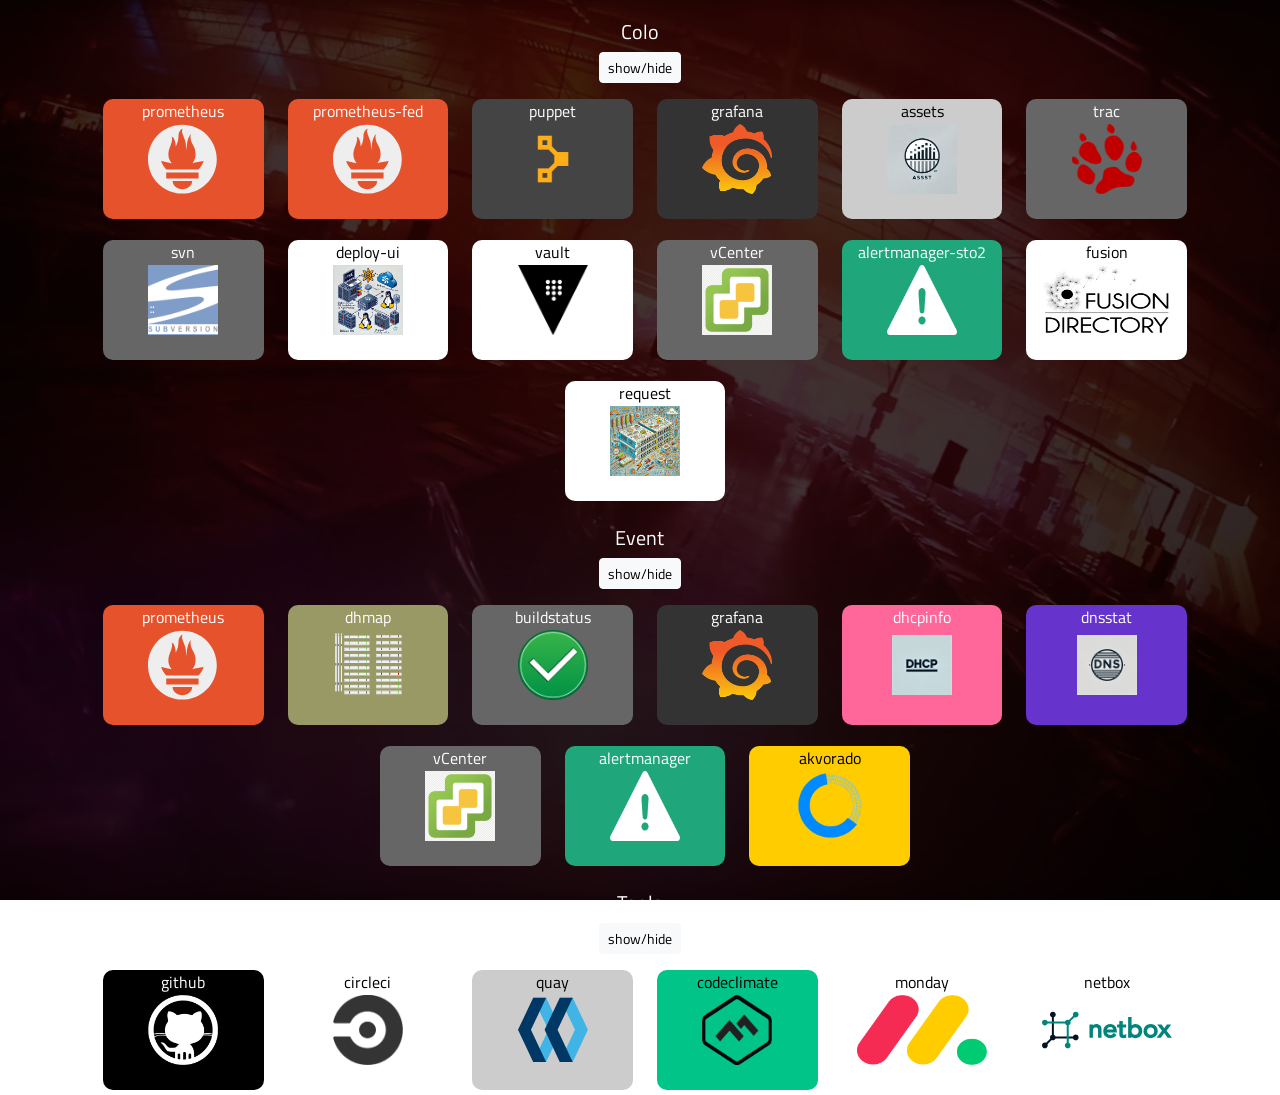
==== docs/index.html @ 163be908 "Change folder name to "docs"" ====
<!DOCTYPE html>
<html lang="en">
  <head>
    <meta charset="utf-8">
    <meta http-equiv="X-UA-Compatible" content="IE=edge">
    <meta name="viewport" content="width=device-width, initial-scale=1">

    <link rel="icon" type="image/x-icon" href="favicon.ico">

    <title>pURLtal</title>

    <!-- CSS -->
    <link href="static/css/bootstrap.min.css" rel="stylesheet">
    <link href="static/css/style.css" rel="stylesheet">

    <!-- Fonts -->
    <link href="https://fonts.googleapis.com/css?family=Titillium+Web" rel="stylesheet">

    <!-- Scripts -->
    <script src="static/js/jquery.min.js"></script>
    <script src="static/js/tether.min.js"></script>
    <script src="static/js/bootstrap.min.js"></script>
  </head>

  <body>

    <div id="portal-root"></div>

    <script>
      var data = {
        "Event": {
          "Monitoring": [
            { "name": "prometheus",    "link": "https://prometheus.event.dreamhack.se/graph" },
            { "name": "dhmap",         "link": "https://status.event.dreamhack.se/dhmap/dhmon.html" },
            { "name": "buildstatus",   "link": "https://status.event.dreamhack.se/webmon/buildstatus.html" },
            { "name": "grafana",       "link": "https://grafana.event.dreamhack.se" },
            { "name": "dhcpinfo",      "link": "https://dhcpinfo.event.dreamhack.se" },
            { "name": "dnsstat",       "link": "https://dnsstat.event.dreamhack.se" },
            { "name": "vCenter",       "link": "https://vc.event.dreamhack.se" },
            { "name": "alertmanager",  "link": "https://alertmanager.event.dreamhack.se" },
            { "name": "akvorado",       "link": "https://akvorado.event.dreamhack.se" }
          ]
        },
        "Colo": {
          "Monitoring": [
            { "name": "prometheus",        "link": "https://prom.tech.dreamhack.se" },
            { "name": "prometheus-fed",    "link": "https://prom-fed.tech.dreamhack.se" },
            { "name": "puppet",            "link": "https://puppetboard.tech.dreamhack.se" },
            { "name": "grafana",           "link": "https://grafana.tech.dreamhack.se" },
            { "name": "assets",            "link": "https://assets.tech.dreamhack.se" },
            { "name": "trac",              "link": "https://doc.tech.dreamhack.se/trac" },
            { "name": "svn",               "link": "https://doc.tech.dreamhack.se/svn" },
            { "name": "deploy-ui",         "link": "https://deploy-ui.tech.dreamhack.se" },
            { "name": "vault",             "link": "https://vault.tech.dreamhack.se" },
            { "name": "vCenter",           "link": "https://vc.tech.dreamhack.se" },
            { "name": "alertmanager-sto2", "link": "https://alert-sto2.tech.dreamhack.se" },
            { "name": "fusion",            "link": "https://fusion.tech.dreamhack.se" },
            { "name": "request",           "link": "https://request.tech.dreamhack.se/" }
          ]
        },
        "Tools": {
          "tools": [
            { "name": "github",      "link": "https://github.com/dhtech" },
            { "name": "circleci",    "link": "https://circleci.com/gh/dhtech" },
            { "name": "quay",        "link": "https://quay.io/organization/dhtech" },
            { "name": "codeclimate", "link": "https://codeclimate.com" },
            { "name": "monday",      "link": "https://eslfaceitgroup.monday.com/" },
            { "name": "netbox",      "link": "https://netbox.tech.dreamhack.se" }
          ]
        }
      };

      var localStorageKey = "app_state";

      var default_state = {};
      Object.keys(data).forEach(function(k) { default_state[k] = true; });

      var saved_state = localStorage.getItem(localStorageKey);
      var state = saved_state ? JSON.parse(saved_state) : default_state;

      function toggleCircle(circle, is_displayed) {
        if (is_displayed) {
          $('.' + circle).show();
          state[circle] = true;
        } else {
          $('.' + circle).hide();
          state[circle] = false;
        }
        localStorage.setItem(localStorageKey, JSON.stringify(state));
      }

      function buildPortal() {
        var root = $('#portal-root');
        var categories = Object.keys(data).sort();

        categories.forEach(function(kategori) {
          var subcategories = Object.keys(data[kategori]).sort();
          var links = [];
          subcategories.forEach(function(sub) {
            data[kategori][sub].forEach(function(lank) {
              links.push(lank);
            });
          });

          var hidden = state[kategori] === false;
          var linkHtml = links.map(function(lank) {
            return '<div id="menu" class="' + kategori + ' col-sm-2"' + (hidden ? ' style="display:none"' : '') + '>' +
              '<a class="' + lank.name + '" href="' + lank.link + '" alt="' + lank.name + '">' + lank.name + '</a>' +
              '</div>';
          }).join('');

          var section =
            '<div class="row">' +
              '<div class="container portal-container">' +
                '<h3 class="portal-kategori text-center">' + kategori + '</h3>' +
                '<center><button type="button" class="btn btn-sm btn-light" data-circle="' + kategori + '">show/hide</button></center>' +
                '<div class="row justify-content-center">' + linkHtml + '</div>' +
              '</div>' +
            '</div>';

          root.append(section);
        });
      }

      $(function() {
        buildPortal();

        $('.btn').on('click', function() {
          var circle = $(this).attr('data-circle');
          toggleCircle(circle, !state[circle]);
        });
      });
    </script>

  </body>
</html>
---- docs/static/css/style.css ----
body{
  font-family: 'Titillium Web', sans-serif;
  background: url("../img/background.png") no-repeat center center fixed;
  background-size: cover;
  color: #fff;
  overflow-y:  scroll;
  overflow-x: hidden;
}

.portal-kategori {
    font-size: 20px;
    padding-top: 20px;
}

.portal-container {
  width: 85%;
}

#menu {
  float: left;
  margin-top: 1%;
}

#menu a {
  float: left;
  border-radius: 10px;
  display: block;
  color: #fff;
  text-decoration: none;
  text-align:center;
  width:100%;
  margin:5px;
  -webkit-box-sizing: border-box; /* Safari/Chrome, other WebKit */
  -moz-box-sizing: border-box;    /* Firefox, other Gecko */
  box-sizing: border-box;         /* Opera/IE 8+ */
  height: 120px;
  min-width: 100%;
  background-color: #666;
}
#menu .grafana{
  background: #333 url('../img/grafana-logo-15BA0AFA8A-seeklogo.com.png') no-repeat center center;
  background-size: 70px 70px;
}
#menu .prometheus{
  background: #e6522c url('../img/prometheus_logo_grey.svg') no-repeat center center;
  background-size: 70px 70px;
}
#menu .prometheus-fed{
  background: #e6522c url('../img/prometheus_logo_grey.svg') no-repeat center center;
  background-size: 70px 70px;
}
#menu .alertmanager{
  background: #1fa67a url('../img/alertmanager.png') no-repeat center center;
  background-size: 70px 70px;
}
#menu .alertmanager-sto2{
  background: #1fa67a url('../img/alertmanager.png') no-repeat center center;
  background-size: 70px 70px;
}
#menu a.dhmap {
  background: #999966 url('../img/dhmap.png') no-repeat center center;
  background-size: 70px 70px;
}
#menu a.trac {
  background: #666 url('../img/trac-2-logo-png-transparent.png') no-repeat center center;
  background-size: 70px 70px;
}
#menu a.svn {
  background: #666 url('../img/subversion.png') no-repeat center center;
  background-size: 70px 70px;
}
#menu a.buildstatus {
  background: #666 url('../img/green-checkmark.png') no-repeat center center;
  background-size: 70px 70px;
}
#menu a.dhcpinfo{
  background: #f69 url('../img/dhcp.png') no-repeat center center;
  background-size: 60px 60px;
}
#menu a.puppet{
  background: #444 url('../img/puppet-4309c63760.png') no-repeat center center;
  background-size: 90px 90px;
}
#menu a.dnsstat{
  background: #63c url('../img/dns.png') no-repeat center center;
  background-size: 60px 60px;
}
#menu a.akvorado{
  background: #fc0 url('../img/akvorado.png') no-repeat center center;
  background-size: 70px 70px;
  color: #000;
}
#menu a.assets{
  background: #ccc url('../img/assets.png') no-repeat center center;
  background-size: 70px 70px;
  color: #000;
}
#menu a.github{
  background: #000 url('../img/github.png') no-repeat center center;
  background-size: 70px 70px;
  color: #fff;
}
#menu a.circleci{
  background: #fff url('../img/circleci-logo.png') no-repeat center center;
  background-size: 70px 70px;
  color: #000;
}
#menu a.quay{
  background: #ccc url('../img/quay.svg') no-repeat center center;
  background-size: 70px 70px;
  color: #000;
}
#menu a.codeclimate{
  background: #01c488 url('../img/climate.png') no-repeat center center;
  background-size: 70px 70px;
  color: #000;
}
#menu a.monday{
  background: #fff url('../img/monday.png') no-repeat center center;
  background-size: 130px 70px;
  color: #000;
}
#menu a.vault{
  background: #fff url('../img/vault.png') no-repeat center center;
  background-size: 70px 70px;
  color: #000;
}
#menu a.vCenter{
  background: #666 url('../img/vsphere.png') no-repeat center center;
  background-size: 70px 70px;
  color: #fff;
}
#menu a.deploy-ui{
  background: #fff url('../img/logo-deploy.jpeg') no-repeat center center;
  background-size: 70px 70px;
  color: #000;
}
#menu a.fusion{
  background: #fff url('../img/fusiondirectory-logo-437090691.jpg') no-repeat center center;
  background-size: 130px 70px;
  color: #000;
}
#menu a.request{
  background: #fff url('../img/request.jpeg') no-repeat center center;
  background-size: 70px 70px;
  color: #000;
}
#menu a.netbox{
  background: #fff url('../img/netbox_logo.svg') no-repeat center center;
  background-size: 130px 70px;
  color: #000;
}

/* CSS3 Effects */
#menu  a {
  -webkit-transition: all 0.1s linear;
  -moz-transition: all 0.1s linear;
  -o-transition: all 0.1s linear;
  -ms-transition: all 0.1s linear;
  transition: all 0.1s linear;
}
#menu  a:hover {
  -webkit-transform: scale(0.98,0.98);
  -moz-transform: scale(0.98,0.98);
  -o-transform: scale(0.98,0.98);
  -ms-transform: scale(0.98,0.98);
  transform: scale(0.98,0.98);
}

#menu a.disabled {
  -webkit-filter: grayscale(100%);
  cursor: default;
  pointer-events: none;
}
#menu  a.disabled:hover {
  -webkit-transform: none;
  -moz-transform: none;
  -o-transform: none;
  -ms-transform: none;
  transform: none;
}
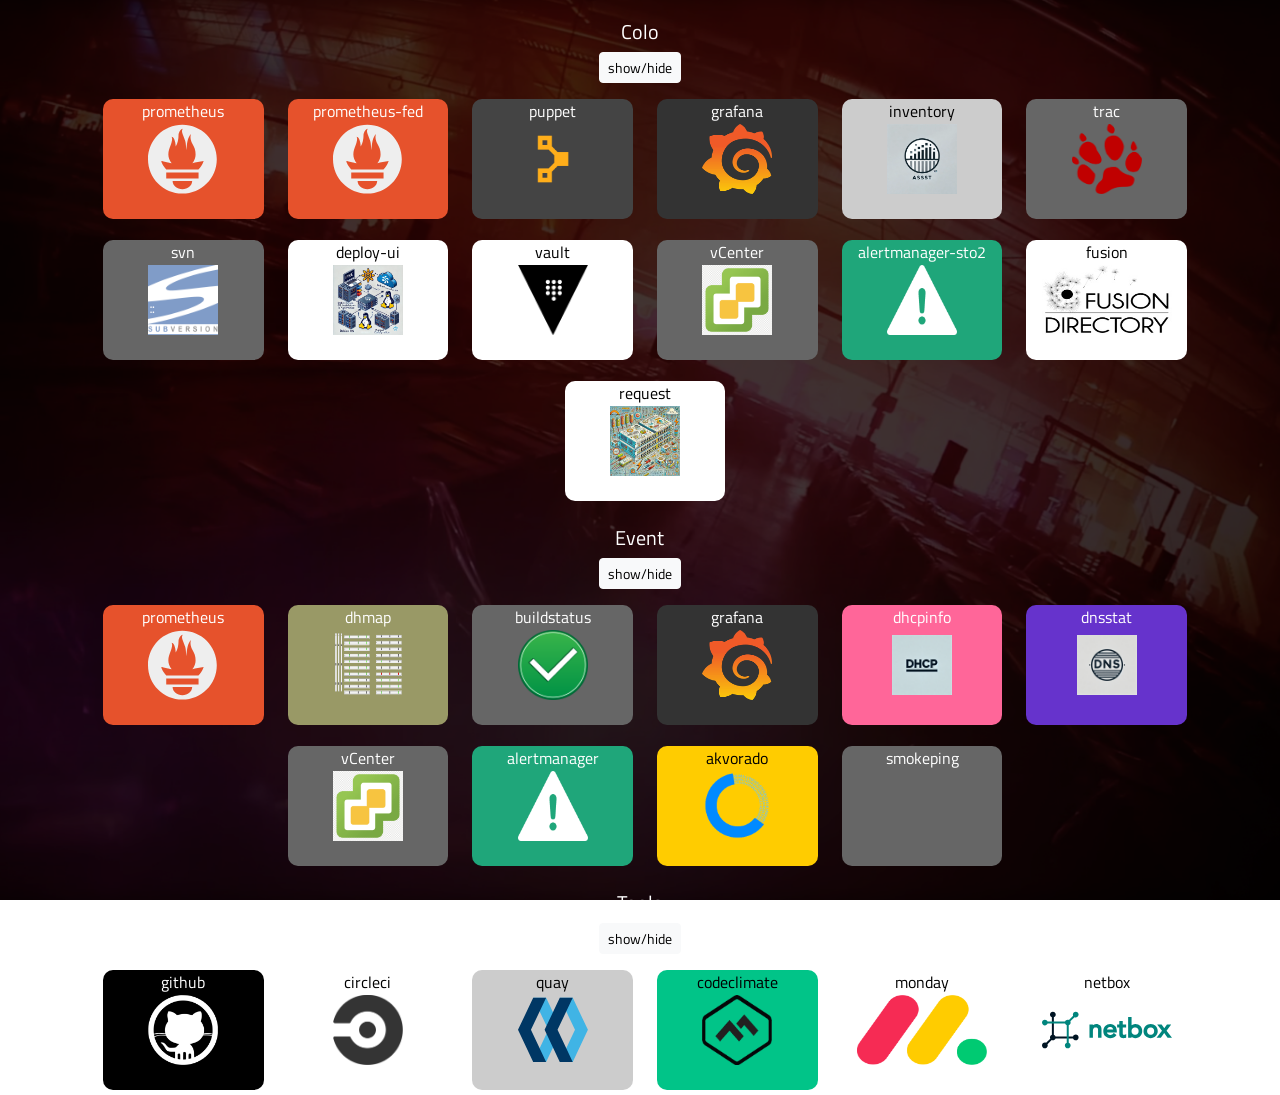
==== commit f2da2666: "Add SmokePing and move from Assets to Inventory" ====
--- a/docs/index.html
+++ b/docs/index.html
@@ -38,7 +38,8 @@
             { "name": "dnsstat",       "link": "https://dnsstat.event.dreamhack.se" },
             { "name": "vCenter",       "link": "https://vc.event.dreamhack.se" },
             { "name": "alertmanager",  "link": "https://alertmanager.event.dreamhack.se" },
-            { "name": "akvorado",       "link": "https://akvorado.event.dreamhack.se" }
+            { "name": "akvorado",      "link": "https://akvorado.event.dreamhack.se" },
+            { "name": "smokeping",     "link": "http://smokeping.event.dreamhack.se/smokeping/smokeping.fcgi.dist" }
           ]
         },
         "Colo": {
@@ -47,7 +48,7 @@
             { "name": "prometheus-fed",    "link": "https://prom-fed.tech.dreamhack.se" },
             { "name": "puppet",            "link": "https://puppetboard.tech.dreamhack.se" },
             { "name": "grafana",           "link": "https://grafana.tech.dreamhack.se" },
-            { "name": "assets",            "link": "https://assets.tech.dreamhack.se" },
+            { "name": "inventory",         "link": "https://inventory.esl.gl/" },
             { "name": "trac",              "link": "https://doc.tech.dreamhack.se/trac" },
             { "name": "svn",               "link": "https://doc.tech.dreamhack.se/svn" },
             { "name": "deploy-ui",         "link": "https://deploy-ui.tech.dreamhack.se" },
--- a/docs/static/css/style.css
+++ b/docs/static/css/style.css
@@ -90,7 +90,7 @@
   background-size: 70px 70px;
   color: #000;
 }
-#menu a.assets{
+#menu a.inventory{
   background: #ccc url('../img/assets.png') no-repeat center center;
   background-size: 70px 70px;
   color: #000;
